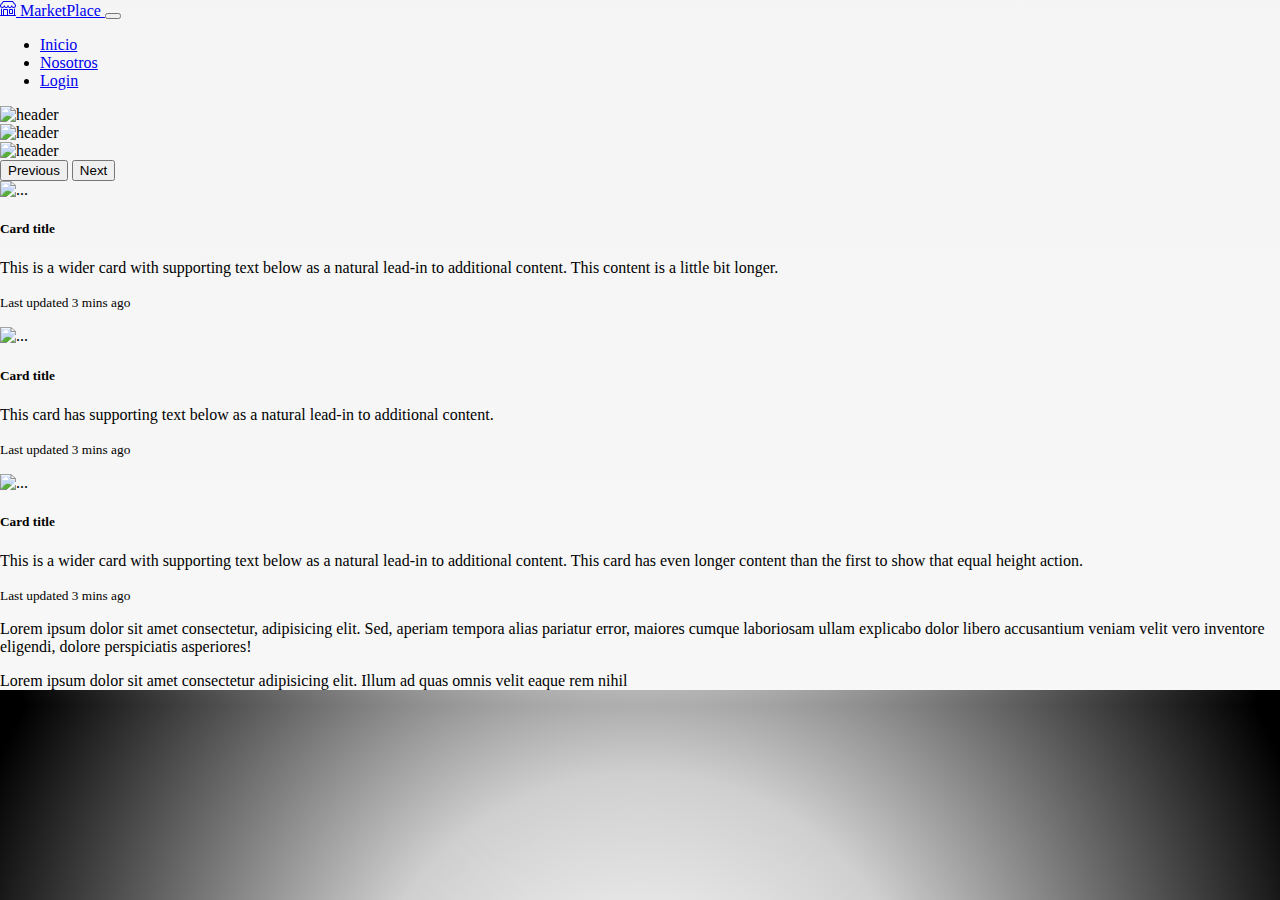
==== index.html @ fd182aef "Se modifica página Nosotros" ====
<!doctype html>
<html lang="en">
  <head>

    <meta charset="utf-8">
    <meta name="viewport" content="width=device-width, initial-scale=1">
    <link href="https://cdn.jsdelivr.net/npm/bootstrap@5.1.3/dist/css/bootstrap.min.css" rel="stylesheet" integrity="sha384-1BmE4kWBq78iYhFldvKuhfTAU6auU8tT94WrHftjDbrCEXSU1oBoqyl2QvZ6jIW3" crossorigin="anonymous">

    <title>MarketPlace</title>
    <link rel="stylesheet" href="css/inicio.css">

  </head>

  <body class="fondo-body p-5">
    <div class="container text-center fondo-container p-5 vm-100 bg-light">
        <div class="row">
            <div class="col-12">
                <nav class="navbar navbar-expand-lg navbar-light bg-translucent mb-5">
                    <div class="container-fluid">
                        <a class="navbar-brand" href="/">
                            <svg xmlns="http://www.w3.org/2000/svg" width="16" height="16" fill="currentColor" class="bi bi-shop" viewBox="0 0 16 16">
                                <path d="M2.97 1.35A1 1 0 0 1 3.73 1h8.54a1 1 0 0 1 .76.35l2.609 3.044A1.5 1.5 0 0 1 16 5.37v.255a2.375 2.375 0 0 1-4.25 1.458A2.371 2.371 0 0 1 9.875 8 2.37 2.37 0 0 1 8 7.083 2.37 2.37 0 0 1 6.125 8a2.37 2.37 0 0 1-1.875-.917A2.375 2.375 0 0 1 0 5.625V5.37a1.5 1.5 0 0 1 .361-.976l2.61-3.045zm1.78 4.275a1.375 1.375 0 0 0 2.75 0 .5.5 0 0 1 1 0 1.375 1.375 0 0 0 2.75 0 .5.5 0 0 1 1 0 1.375 1.375 0 1 0 2.75 0V5.37a.5.5 0 0 0-.12-.325L12.27 2H3.73L1.12 5.045A.5.5 0 0 0 1 5.37v.255a1.375 1.375 0 0 0 2.75 0 .5.5 0 0 1 1 0zM1.5 8.5A.5.5 0 0 1 2 9v6h1v-5a1 1 0 0 1 1-1h3a1 1 0 0 1 1 1v5h6V9a.5.5 0 0 1 1 0v6h.5a.5.5 0 0 1 0 1H.5a.5.5 0 0 1 0-1H1V9a.5.5 0 0 1 .5-.5zM4 15h3v-5H4v5zm5-5a1 1 0 0 1 1-1h2a1 1 0 0 1 1 1v3a1 1 0 0 1-1 1h-2a1 1 0 0 1-1-1v-3zm3 0h-2v3h2v-3z"/>
                            </svg>
                            MarketPlace
                        </a>
                        <button class="navbar-toggler" type="button" data-bs-toggle="collapse" data-bs-target="#navbarTogglerDemo02" aria-controls="navbarTogglerDemo02" aria-expanded="false" aria-label="Toggle navigation">
                            <span class="navbar-toggler-icon"></span>
                        </button>
                        <div class="collapse navbar-collapse" id="navbarTogglerDemo02">
                            <ul class="navbar-nav me-auto mb-2 mb-lg-0">
                                <li class="nav-item">
                                    <a class="nav-link active" aria-current="page" href="/">
                                        Inicio
                                    </a>
                                </li>
                                <li class="nav-item">
                                    <a class="nav-link" href="nosotros.html">
                                        Nosotros
                                    </a>
                                </li>
                                <li class="nav-item">
                                    <a href="login.html" class="nav-link">
                                        Login
                                    </a>
                                </li>
                            </ul>
                        </div>
                    </div>
                  </nav>
            </div>
            <div class="col-12 mb-5">
                <div id="carruselheader" class="carousel slide" data-bs-ride="carousel">
                    <div class="carousel-inner">
                      <div class="carousel-item active">
                        <img src="https://picsum.photos/1000/200" class="d-block w-100" alt="header">
                      </div>
                      <div class="carousel-item">
                        <img src="https://picsum.photos/1000/200" class="d-block w-100" alt="header">
                      </div>
                      <div class="carousel-item">
                        <img src="https://picsum.photos/1000/200" class="d-block w-100" alt="header">
                      </div>
                    </div>
                    <button class="carousel-control-prev" type="button" data-bs-target="#carruselheader" data-bs-slide="prev">
                      <span class="carousel-control-prev-icon" aria-hidden="true"></span>
                      <span class="visually-hidden">Previous</span>
                    </button>
                    <button class="carousel-control-next" type="button" data-bs-target="#carruselheader" data-bs-slide="next">
                      <span class="carousel-control-next-icon" aria-hidden="true"></span>
                      <span class="visually-hidden">Next</span>
                    </button>
                  </div>
            </div>
            <div class="col-12 mb-5">
                <div class="card-group">
                    <div class="card">
                      <img src="https://picsum.photos/100/100" class="card-img-top" alt="...">
                      <div class="card-body">
                        <h5 class="card-title">Card title</h5>
                        <p class="card-text">This is a wider card with supporting text below as a natural lead-in to additional content. This content is a little bit longer.</p>
                        <p class="card-text"><small class="text-muted">Last updated 3 mins ago</small></p>
                      </div>
                    </div>
                    <div class="card">
                      <img src="https://picsum.photos/100/100" class="card-img-top" alt="...">
                      <div class="card-body">
                        <h5 class="card-title">Card title</h5>
                        <p class="card-text">This card has supporting text below as a natural lead-in to additional content.</p>
                        <p class="card-text"><small class="text-muted">Last updated 3 mins ago</small></p>
                      </div>
                    </div>
                    <div class="card">
                      <img src="https://picsum.photos/100/100" class="card-img-top" alt="...">
                      <div class="card-body">
                        <h5 class="card-title">Card title</h5>
                        <p class="card-text">This is a wider card with supporting text below as a natural lead-in to additional content. This card has even longer content than the first to show that equal height action.</p>
                        <p class="card-text"><small class="text-muted">Last updated 3 mins ago</small></p>
                      </div>
                    </div>
                  </div>
            </div>
            <div class="col-12 mb-5">
                <p class="h2 border border-dark">
                    Lorem ipsum dolor sit amet consectetur, adipisicing elit. Sed, aperiam tempora alias pariatur error, maiores cumque 
                    laboriosam ullam explicabo dolor libero accusantium veniam velit vero inventore eligendi, dolore perspiciatis asperiores!
                </p>
            </div>
            <div class="col-12 border border-dark mb-5">
                <p class="h6 ">
                    Lorem ipsum dolor sit amet consectetur adipisicing elit. Illum ad quas omnis velit eaque rem nihil 
                </p>
            </div>
        </div>
    </div>













    <script src="https://cdn.jsdelivr.net/npm/bootstrap@5.1.3/dist/js/bootstrap.bundle.min.js" integrity="sha384-ka7Sk0Gln4gmtz2MlQnikT1wXgYsOg+OMhuP+IlRH9sENBO0LRn5q+8nbTov4+1p" crossorigin="anonymous"></script>
  </body>
</html>
---- css/inicio.css ----
body{
    padding: 0;
    margin: 0;
}
.fondo-body{
    background: hsla(0, 0%, 100%, 1);

    background: radial-gradient(circle, hsla(0, 0%, 100%, 1) 0%, hsla(0, 0%, 53%, 0.4) 39%, hsla(0, 0%, 0%, 1) 97%);

    background: -moz-radial-gradient(circle, hsla(0, 0%, 100%, 1) 0%, hsla(0, 0%, 53%, 0.4) 39%, hsla(0, 0%, 0%, 1) 97%);

    background: -webkit-radial-gradient(circle, hsla(0, 0%, 100%, 1) 0%, hsla(0, 0%, 53%, 0.4) 39%, hsla(0, 0%, 0%, 1) 97%);

    filter: progid: DXImageTransform.Microsoft.gradient( startColorstr="#FFFFFF", endColorstr="#878787", GradientType=1 );
}
.fondo-container{
    background: hsla(0, 0%, 97%, 1);

    background: linear-gradient(90deg, hsla(0, 0%, 97%, 1) 0%, hsla(0, 0%, 96%, 1) 100%);

    background: -moz-linear-gradient(90deg, hsla(0, 0%, 97%, 1) 0%, hsla(0, 0%, 96%, 1) 100%);

    background: -webkit-linear-gradient(90deg, hsla(0, 0%, 97%, 1) 0%, hsla(0, 0%, 96%, 1) 100%);

    filter: progid: DXImageTransform.Microsoft.gradient( startColorstr="#F8F8F8", endColorstr="#F4F4F4", GradientType=1 );
}
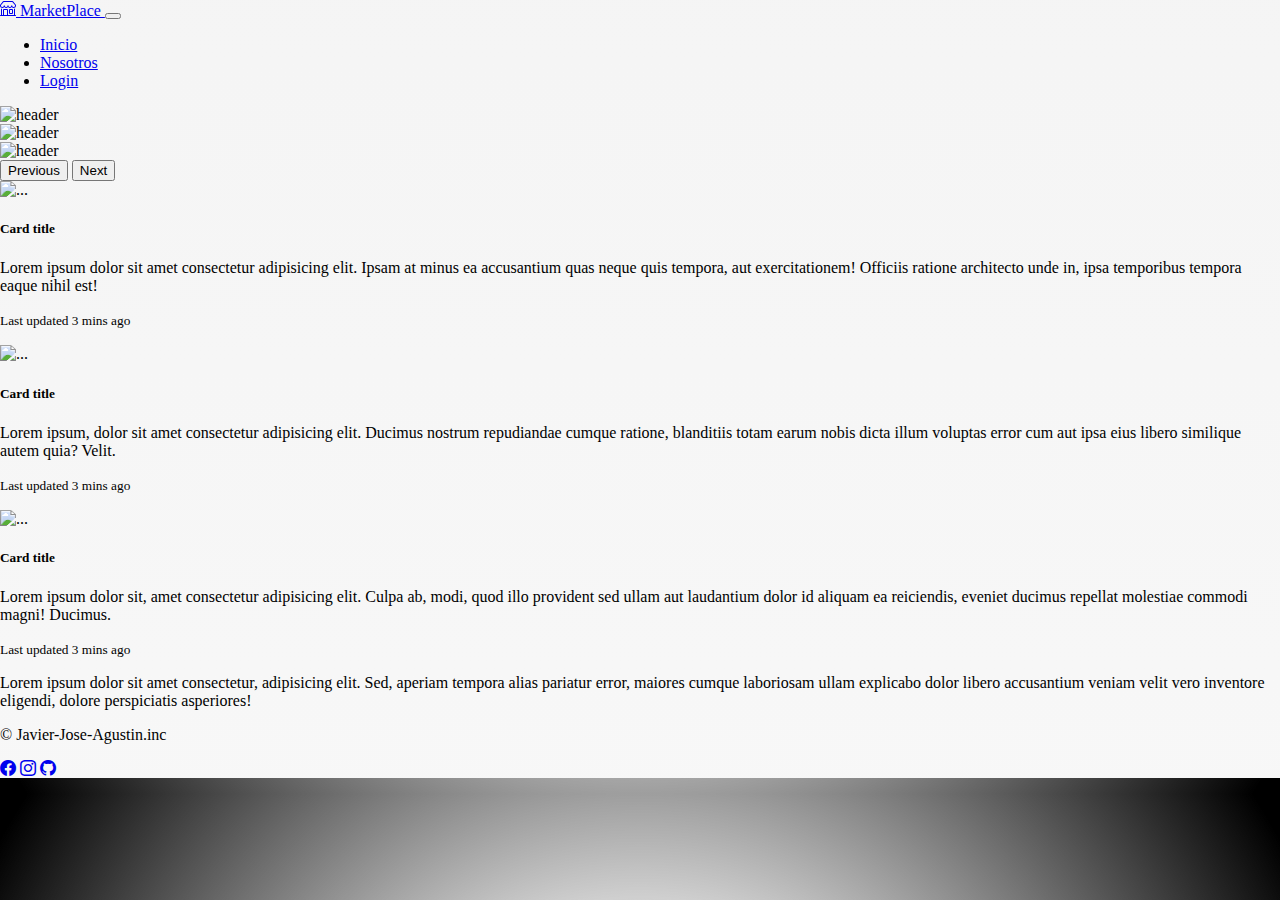
==== commit 09c748c9: "se agrega footer" ====
--- a/index.html
+++ b/index.html
@@ -1,5 +1,5 @@
 <!doctype html>
-<html lang="en">
+<html lang="es">
   <head>
 
     <meta charset="utf-8">
@@ -8,11 +8,10 @@
 
     <title>MarketPlace</title>
     <link rel="stylesheet" href="css/inicio.css">
-
+    <link rel="stylesheet" href="https://cdn.jsdelivr.net/npm/bootstrap-icons@1.7.2/font/bootstrap-icons.css">
   </head>
-
   <body class="fondo-body p-5">
-    <div class="container text-center fondo-container p-5 vm-100 bg-light">
+    <div class="container text-center fondo-container p-5 vm-100 shadow-lg p-3 mb-5 bg-body rounded">
         <div class="row">
             <div class="col-12">
                 <nav class="navbar navbar-expand-lg navbar-light bg-translucent mb-5">
@@ -29,7 +28,7 @@
                         <div class="collapse navbar-collapse" id="navbarTogglerDemo02">
                             <ul class="navbar-nav me-auto mb-2 mb-lg-0">
                                 <li class="nav-item">
-                                    <a class="nav-link active" aria-current="page" href="/">
+                                    <a class="nav-link" aria-current="page" href="/">
                                         Inicio
                                     </a>
                                 </li>
@@ -71,29 +70,33 @@
                     </button>
                   </div>
             </div>
-            <div class="col-12 mb-5">
-                <div class="card-group">
+            <div class="row row-cols-1 row-cols-md-3 g-4 mb-5">
+                  <div class="col">
                     <div class="card">
                       <img src="https://picsum.photos/100/100" class="card-img-top" alt="...">
                       <div class="card-body">
                         <h5 class="card-title">Card title</h5>
-                        <p class="card-text">This is a wider card with supporting text below as a natural lead-in to additional content. This content is a little bit longer.</p>
+                        <p class="card-text">Lorem ipsum dolor sit amet consectetur adipisicing elit. Ipsam at minus ea accusantium quas neque quis tempora, aut exercitationem! Officiis ratione architecto unde in, ipsa temporibus tempora eaque nihil est!</p>
                         <p class="card-text"><small class="text-muted">Last updated 3 mins ago</small></p>
                       </div>
                     </div>
+                  </div>
+                  <div class="col">
                     <div class="card">
                       <img src="https://picsum.photos/100/100" class="card-img-top" alt="...">
                       <div class="card-body">
                         <h5 class="card-title">Card title</h5>
-                        <p class="card-text">This card has supporting text below as a natural lead-in to additional content.</p>
+                        <p class="card-text">Lorem ipsum, dolor sit amet consectetur adipisicing elit. Ducimus nostrum repudiandae cumque ratione, blanditiis totam earum nobis dicta illum voluptas error cum aut ipsa eius libero similique autem quia? Velit.</p>
                         <p class="card-text"><small class="text-muted">Last updated 3 mins ago</small></p>
                       </div>
                     </div>
+                  </div>
+                  <div class="col">
                     <div class="card">
                       <img src="https://picsum.photos/100/100" class="card-img-top" alt="...">
                       <div class="card-body">
                         <h5 class="card-title">Card title</h5>
-                        <p class="card-text">This is a wider card with supporting text below as a natural lead-in to additional content. This card has even longer content than the first to show that equal height action.</p>
+                        <p class="card-text">Lorem ipsum dolor sit, amet consectetur adipisicing elit. Culpa ab, modi, quod illo provident sed ullam aut laudantium dolor id aliquam ea reiciendis, eveniet ducimus repellat molestiae commodi magni! Ducimus.</p>
                         <p class="card-text"><small class="text-muted">Last updated 3 mins ago</small></p>
                       </div>
                     </div>
@@ -105,9 +108,16 @@
                     laboriosam ullam explicabo dolor libero accusantium veniam velit vero inventore eligendi, dolore perspiciatis asperiores!
                 </p>
             </div>
-            <div class="col-12 border border-dark mb-5">
-                <p class="h6 ">
-                    Lorem ipsum dolor sit amet consectetur adipisicing elit. Illum ad quas omnis velit eaque rem nihil 
+            <div class="col-12 border-top border-dark my-5 ">
+              <p class="h6 float-start">
+                © Javier-Jose-Agustin.inc
+              </p> 
+              <p class="h6 float-end">
+                  <a class="btn btn-translucent btn-floating rounded-circle m-1" href="#!" role="button"><i class="bi bi-facebook"></i></a>
+
+                  <a class="btn btn-translucent btn-floating m-1 rounded-circle" href="#!" role="button"><i class="bi bi-instagram"></i></a>
+
+                  <a class="btn btn-translucent btn-floating m-1 rounded-circle" href="https://github.com/Joselo333/proyectoFinal" role="button"><i class="bi bi-github"></i></a>
                 </p>
             </div>
         </div>
--- a/css/inicio.css
+++ b/css/inicio.css
@@ -23,4 +23,15 @@
     background: -webkit-linear-gradient(90deg, hsla(0, 0%, 97%, 1) 0%, hsla(0, 0%, 96%, 1) 100%);
 
     filter: progid: DXImageTransform.Microsoft.gradient( startColorstr="#F8F8F8", endColorstr="#F4F4F4", GradientType=1 );
+}
+.fondo-instagram{
+    background: hsla(333, 100%, 53%, 1);
+
+    background: linear-gradient(225deg, hsla(333, 100%, 53%, 1) 0%, hsla(56, 93%, 57%, 1) 100%);
+
+    background: -moz-linear-gradient(225deg, hsla(333, 100%, 53%, 1) 0%, hsla(56, 93%, 57%, 1) 100%);
+
+    background: -webkit-linear-gradient(225deg, hsla(333, 100%, 53%, 1) 0%, hsla(56, 93%, 57%, 1) 100%);
+
+    filter: progid: DXImageTransform.Microsoft.gradient( startColorstr="#FF0F7B", endColorstr="#F7EA2A", GradientType=1 );
 }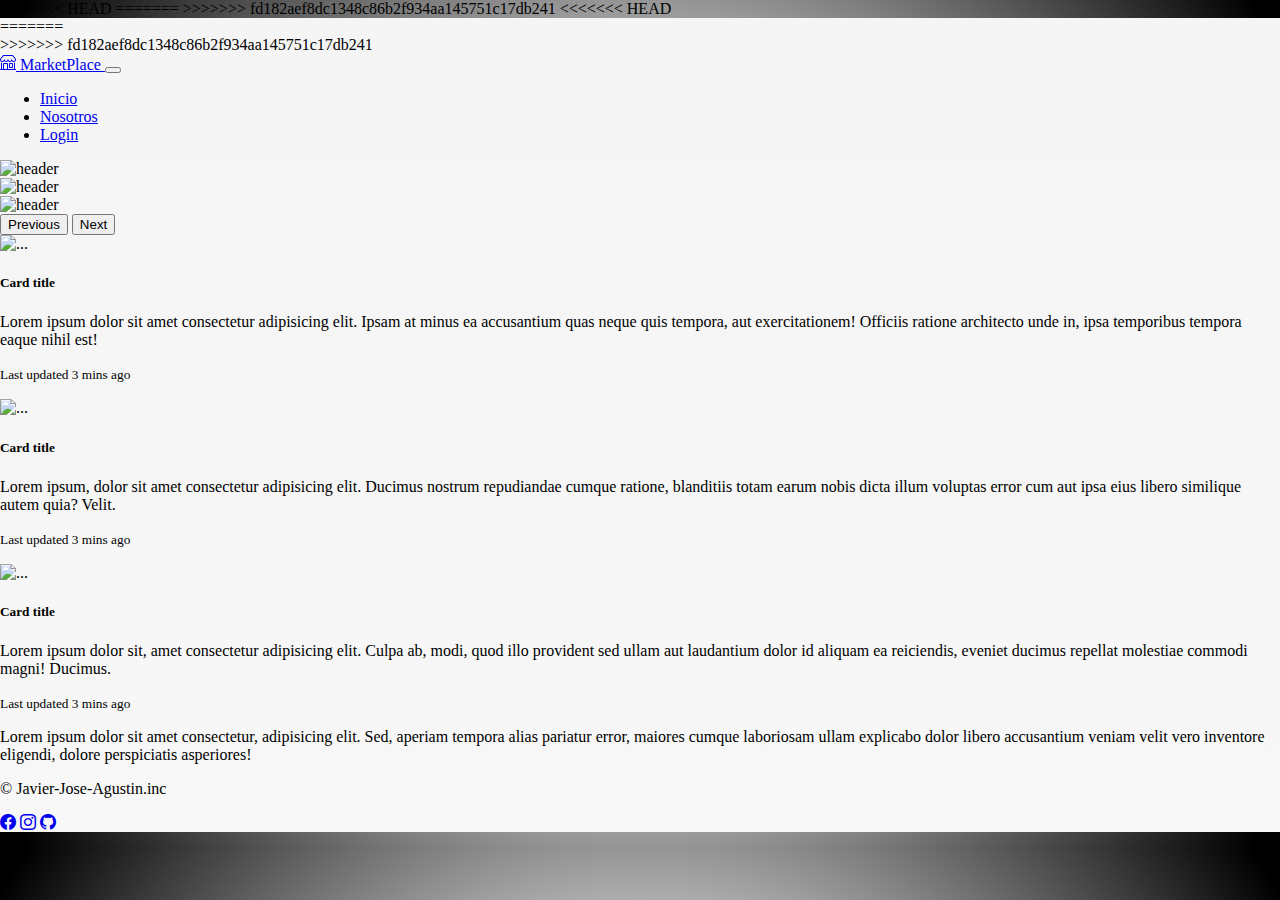
==== commit 708baa1d: "se hace pull a lo nuevo" ====
--- a/index.html
+++ b/index.html
@@ -8,10 +8,19 @@
 
     <title>MarketPlace</title>
     <link rel="stylesheet" href="css/inicio.css">
+<<<<<<< HEAD
     <link rel="stylesheet" href="https://cdn.jsdelivr.net/npm/bootstrap-icons@1.7.2/font/bootstrap-icons.css">
+=======
+
+>>>>>>> fd182aef8dc1348c86b2f934aa145751c17db241
   </head>
+
   <body class="fondo-body p-5">
+<<<<<<< HEAD
     <div class="container text-center fondo-container p-5 vm-100 shadow-lg p-3 mb-5 bg-body rounded">
+=======
+    <div class="container text-center fondo-container p-5 vm-100 bg-light">
+>>>>>>> fd182aef8dc1348c86b2f934aa145751c17db241
         <div class="row">
             <div class="col-12">
                 <nav class="navbar navbar-expand-lg navbar-light bg-translucent mb-5">
@@ -28,7 +37,7 @@
                         <div class="collapse navbar-collapse" id="navbarTogglerDemo02">
                             <ul class="navbar-nav me-auto mb-2 mb-lg-0">
                                 <li class="nav-item">
-                                    <a class="nav-link" aria-current="page" href="/">
+                                    <a class="nav-link active" aria-current="page" href="/">
                                         Inicio
                                     </a>
                                 </li>
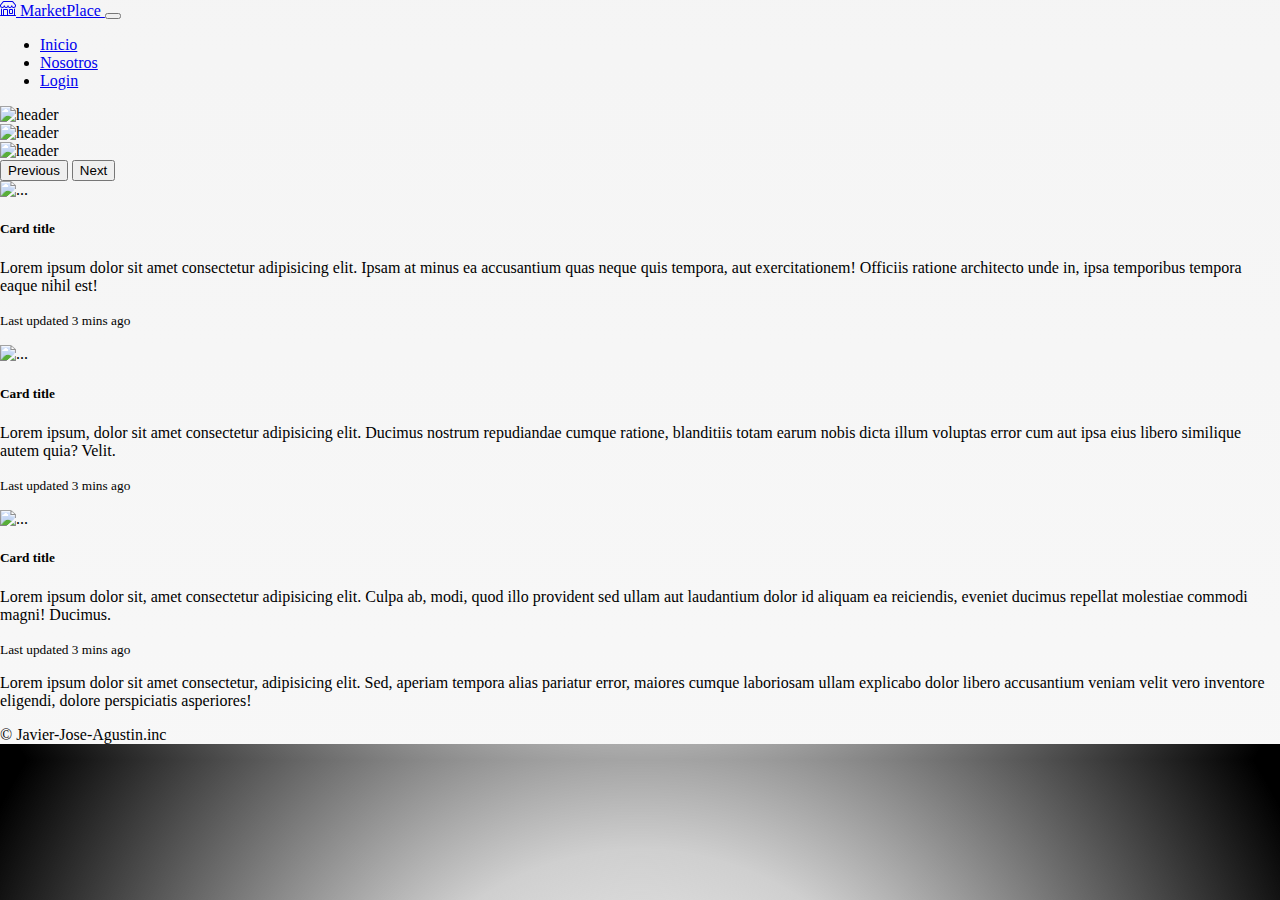
==== commit 9ca12aa1: "Se realiza el registro.php con y se agrega conectar.php e insertar.php, el nombre de la base es mark" ====
--- a/index.html
+++ b/index.html
@@ -8,19 +8,10 @@
 
     <title>MarketPlace</title>
     <link rel="stylesheet" href="css/inicio.css">
-<<<<<<< HEAD
-    <link rel="stylesheet" href="https://cdn.jsdelivr.net/npm/bootstrap-icons@1.7.2/font/bootstrap-icons.css">
-=======
-
->>>>>>> fd182aef8dc1348c86b2f934aa145751c17db241
   </head>
 
   <body class="fondo-body p-5">
-<<<<<<< HEAD
-    <div class="container text-center fondo-container p-5 vm-100 shadow-lg p-3 mb-5 bg-body rounded">
-=======
     <div class="container text-center fondo-container p-5 vm-100 bg-light">
->>>>>>> fd182aef8dc1348c86b2f934aa145751c17db241
         <div class="row">
             <div class="col-12">
                 <nav class="navbar navbar-expand-lg navbar-light bg-translucent mb-5">
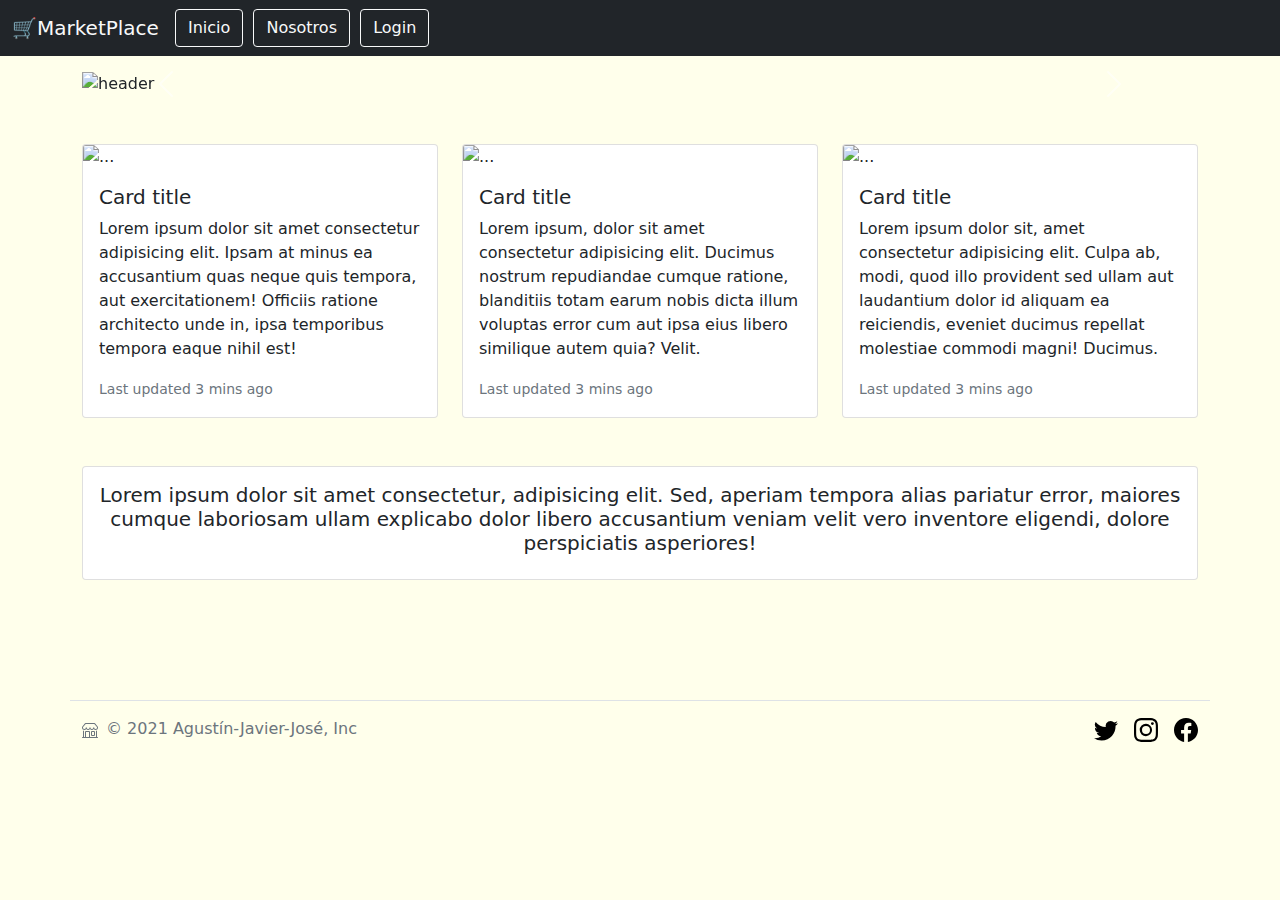
==== commit c32972a0: "Se corrige el diseño y los link" ====
--- a/index.html
+++ b/index.html
@@ -1,127 +1,143 @@
-<!doctype html>
-<html lang="es">
-  <head>
+<!DOCTYPE html>
+<html lang="en">
+<head>
+    <meta charset="UTF-8">
+    <meta http-equiv="X-UA-Compatible" content="IE=edge">
+    <meta name="viewport" content="width=device-width, initial-scale=1.0">
+    <title>Inicio</title>
+    <link href="https://cdn.jsdelivr.net/npm/bootstrap@5.1.3/dist/css/bootstrap.min.css" rel="stylesheet" integrity="sha384-1BmE4kWBq78iYhFldvKuhfTAU6auU8tT94WrHftjDbrCEXSU1oBoqyl2QvZ6jIW3" crossorigin="anonymous">
+    <link rel="canonical" href="https://getbootstrap.com/docs/5.1/examples/footers/">
+    <link href="boot/assets/dist/css/bootstrap.min.css" rel="stylesheet">
+    <link rel="canonical" href="https://getbootstrap.com/docs/5.1/examples/sign-in/">
+    <link rel="stylesheet" href="css/inicio.css">
+</head>
+<body class="body-background">
+    <!--barra navegación-->
+  <div class="fixed-top">
+    <nav class="navbar navbar-expand-lg navbar-light bg-dark" >
+      <div class="container-fluid">
+        <a class="navbar-brand text-light" href="#">🛒MarketPlace</a>
+        <button class="navbar-toggler" type="button" data-bs-toggle="collapse" data-bs-target="#navbarNavAltMarkup" aria-controls="navbarNavAltMarkup" aria-expanded="false" aria-label="Toggle navigation">
+          <span class="navbar-toggler-icon"></span>
+        </button>
+        <div class="collapse navbar-collapse" id="navbarNavAltMarkup">
+          <div class="navbar-nav">
+            <a class="btn btn-outline-light" aria-current="page" href="index.html">Inicio</a>
+            &nbsp&nbsp
+            <a class="btn btn-outline-light" href="nosotros.html">Nosotros</a>
+            &nbsp&nbsp
+            <a class="btn btn-outline-light" href="login.php">Login</a>
+          </div>
+        </div>
+      </div>
+    </nav>
+  </div>
+  <br>
+  <!--Fin barra de navegacion-->
+  <div class="container" >
+    <div class="row">
+      <header class="col-12 my-5">
+          <div id="carruselheader" class="carousel slide" data-bs-ride="carousel">
+              <div class="carousel-inner">
+                <div class="carousel-item active">
+                  <img src="https://picsum.photos/1000/200" class="d-block w-100" alt="header">
+                </div>
+                <div class="carousel-item">
+                  <img src="https://picsum.photos/1000/200" class="d-block w-100" alt="header">
+                </div>
+                <div class="carousel-item">
+                  <img src="https://picsum.photos/1000/200" class="d-block w-100" alt="header">
+                </div>
+              </div>
+              <button class="carousel-control-prev" type="button" data-bs-target="#carruselheader" data-bs-slide="prev">
+                <span class="carousel-control-prev-icon" aria-hidden="true"></span>
+                <span class="visually-hidden">Previous</span>
+              </button>
+              <button class="carousel-control-next" type="button" data-bs-target="#carruselheader" data-bs-slide="next">
+                <span class="carousel-control-next-icon" aria-hidden="true"></span>
+                <span class="visually-hidden">Next</span>
+              </button>
+            </div>
+      </header>
+      <section>
+        <div class="row row-cols-1 row-cols-md-3 g-4 mb-5">
+          <div class="col">
+            <div class="card">
+              <img src="https://picsum.photos/100/100" class="card-img-top" alt="...">
+              <div class="card-body">
+                <h5 class="card-title">Card title</h5>
+                <p class="card-text">Lorem ipsum dolor sit amet consectetur adipisicing elit. Ipsam at minus ea accusantium quas neque quis tempora, aut exercitationem! Officiis ratione architecto unde in, ipsa temporibus tempora eaque nihil est!</p>
+                <p class="card-text"><small class="text-muted">Last updated 3 mins ago</small></p>
+              </div>
+            </div>
+          </div>
+          <div class="col">
+            <div class="card">
+              <img src="https://picsum.photos/100/100" class="card-img-top" alt="...">
+              <div class="card-body">
+                <h5 class="card-title">Card title</h5>
+                <p class="card-text">Lorem ipsum, dolor sit amet consectetur adipisicing elit. Ducimus nostrum repudiandae cumque ratione, blanditiis totam earum nobis dicta illum voluptas error cum aut ipsa eius libero similique autem quia? Velit.</p>
+                <p class="card-text"><small class="text-muted">Last updated 3 mins ago</small></p>
+              </div>
+            </div>
+          </div>
+          <div class="col">
+            <div class="card">
+              <img src="https://picsum.photos/100/100" class="card-img-top" alt="...">
+              <div class="card-body">
+                <h5 class="card-title">Card title</h5>
+                <p class="card-text">Lorem ipsum dolor sit, amet consectetur adipisicing elit. Culpa ab, modi, quod illo provident sed ullam aut laudantium dolor id aliquam ea reiciendis, eveniet ducimus repellat molestiae commodi magni! Ducimus.</p>
+                <p class="card-text"><small class="text-muted">Last updated 3 mins ago</small></p>
+              </div>
+            </div>
+          </div>
+        </div>
+        <div class="row row-cols-1 g-4 mb-5">
+          <div class="col mb-5">
+            <div class="card">
+              <div class="card-body">
+                <p class="h5 text-center">
+                  Lorem ipsum dolor sit amet consectetur, adipisicing elit. Sed, aperiam tempora alias pariatur error, maiores cumque 
+                  laboriosam ullam explicabo dolor libero accusantium veniam velit vero inventore eligendi, dolore perspiciatis asperiores!
+                </p>
+              </div>
+            </div>
+          </div>
+        </div>
+      </section>
 
-    <meta charset="utf-8">
-    <meta name="viewport" content="width=device-width, initial-scale=1">
-    <link href="https://cdn.jsdelivr.net/npm/bootstrap@5.1.3/dist/css/bootstrap.min.css" rel="stylesheet" integrity="sha384-1BmE4kWBq78iYhFldvKuhfTAU6auU8tT94WrHftjDbrCEXSU1oBoqyl2QvZ6jIW3" crossorigin="anonymous">
+      <footer class="d-flex flex-wrap justify-content-between align-items-center py-3 my-4 border-top">
+        <div class="col-md-4 d-flex align-items-center">
+          <a href="/" class="mb-3 me-2 mb-md-0 text-muted text-decoration-none lh-1">
+            <svg xmlns="http://www.w3.org/2000/svg" width="16" height="16" fill="currentColor" class="bi bi-shop" viewBox="0 0 16 16">
+              <path d="M2.97 1.35A1 1 0 0 1 3.73 1h8.54a1 1 0 0 1 .76.35l2.609 3.044A1.5 1.5 0 0 1 16 5.37v.255a2.375 2.375 0 0 1-4.25 1.458A2.371 2.371 0 0 1 9.875 8 2.37 2.37 0 0 1 8 7.083 2.37 2.37 0 0 1 6.125 8a2.37 2.37 0 0 1-1.875-.917A2.375 2.375 0 0 1 0 5.625V5.37a1.5 1.5 0 0 1 .361-.976l2.61-3.045zm1.78 4.275a1.375 1.375 0 0 0 2.75 0 .5.5 0 0 1 1 0 1.375 1.375 0 0 0 2.75 0 .5.5 0 0 1 1 0 1.375 1.375 0 1 0 2.75 0V5.37a.5.5 0 0 0-.12-.325L12.27 2H3.73L1.12 5.045A.5.5 0 0 0 1 5.37v.255a1.375 1.375 0 0 0 2.75 0 .5.5 0 0 1 1 0zM1.5 8.5A.5.5 0 0 1 2 9v6h1v-5a1 1 0 0 1 1-1h3a1 1 0 0 1 1 1v5h6V9a.5.5 0 0 1 1 0v6h.5a.5.5 0 0 1 0 1H.5a.5.5 0 0 1 0-1H1V9a.5.5 0 0 1 .5-.5zM4 15h3v-5H4v5zm5-5a1 1 0 0 1 1-1h2a1 1 0 0 1 1 1v3a1 1 0 0 1-1 1h-2a1 1 0 0 1-1-1v-3zm3 0h-2v3h2v-3z"/>
+          </svg>
+          </a>
+          <span class="text-muted">&copy; 2021 Agustín-Javier-José, Inc</span>
+        </div>
+    
+        <ul class="nav col-md-4 justify-content-end list-unstyled d-flex">
+          <li class="ms-3"><a class="text-muted" href="#"><svg class="bi" width="24" height="24"><use xlink:href="#twitter"/></svg></a></li>
+          <li class="ms-3"><a class="text-muted" href="#"><svg class="bi" width="24" height="24"><use xlink:href="#instagram"/></svg></a></li>
+          <li class="ms-3"><a class="text-muted" href="#"><svg class="bi" width="24" height="24"><use xlink:href="#facebook"/></svg></a></li>
+        </ul>
+      </footer>
 
-    <title>MarketPlace</title>
-    <link rel="stylesheet" href="css/inicio.css">
-  </head>
 
-  <body class="fondo-body p-5">
-    <div class="container text-center fondo-container p-5 vm-100 bg-light">
-        <div class="row">
-            <div class="col-12">
-                <nav class="navbar navbar-expand-lg navbar-light bg-translucent mb-5">
-                    <div class="container-fluid">
-                        <a class="navbar-brand" href="/">
-                            <svg xmlns="http://www.w3.org/2000/svg" width="16" height="16" fill="currentColor" class="bi bi-shop" viewBox="0 0 16 16">
-                                <path d="M2.97 1.35A1 1 0 0 1 3.73 1h8.54a1 1 0 0 1 .76.35l2.609 3.044A1.5 1.5 0 0 1 16 5.37v.255a2.375 2.375 0 0 1-4.25 1.458A2.371 2.371 0 0 1 9.875 8 2.37 2.37 0 0 1 8 7.083 2.37 2.37 0 0 1 6.125 8a2.37 2.37 0 0 1-1.875-.917A2.375 2.375 0 0 1 0 5.625V5.37a1.5 1.5 0 0 1 .361-.976l2.61-3.045zm1.78 4.275a1.375 1.375 0 0 0 2.75 0 .5.5 0 0 1 1 0 1.375 1.375 0 0 0 2.75 0 .5.5 0 0 1 1 0 1.375 1.375 0 1 0 2.75 0V5.37a.5.5 0 0 0-.12-.325L12.27 2H3.73L1.12 5.045A.5.5 0 0 0 1 5.37v.255a1.375 1.375 0 0 0 2.75 0 .5.5 0 0 1 1 0zM1.5 8.5A.5.5 0 0 1 2 9v6h1v-5a1 1 0 0 1 1-1h3a1 1 0 0 1 1 1v5h6V9a.5.5 0 0 1 1 0v6h.5a.5.5 0 0 1 0 1H.5a.5.5 0 0 1 0-1H1V9a.5.5 0 0 1 .5-.5zM4 15h3v-5H4v5zm5-5a1 1 0 0 1 1-1h2a1 1 0 0 1 1 1v3a1 1 0 0 1-1 1h-2a1 1 0 0 1-1-1v-3zm3 0h-2v3h2v-3z"/>
-                            </svg>
-                            MarketPlace
-                        </a>
-                        <button class="navbar-toggler" type="button" data-bs-toggle="collapse" data-bs-target="#navbarTogglerDemo02" aria-controls="navbarTogglerDemo02" aria-expanded="false" aria-label="Toggle navigation">
-                            <span class="navbar-toggler-icon"></span>
-                        </button>
-                        <div class="collapse navbar-collapse" id="navbarTogglerDemo02">
-                            <ul class="navbar-nav me-auto mb-2 mb-lg-0">
-                                <li class="nav-item">
-                                    <a class="nav-link active" aria-current="page" href="/">
-                                        Inicio
-                                    </a>
-                                </li>
-                                <li class="nav-item">
-                                    <a class="nav-link" href="nosotros.html">
-                                        Nosotros
-                                    </a>
-                                </li>
-                                <li class="nav-item">
-                                    <a href="login.html" class="nav-link">
-                                        Login
-                                    </a>
-                                </li>
-                            </ul>
-                        </div>
-                    </div>
-                  </nav>
-            </div>
-            <div class="col-12 mb-5">
-                <div id="carruselheader" class="carousel slide" data-bs-ride="carousel">
-                    <div class="carousel-inner">
-                      <div class="carousel-item active">
-                        <img src="https://picsum.photos/1000/200" class="d-block w-100" alt="header">
-                      </div>
-                      <div class="carousel-item">
-                        <img src="https://picsum.photos/1000/200" class="d-block w-100" alt="header">
-                      </div>
-                      <div class="carousel-item">
-                        <img src="https://picsum.photos/1000/200" class="d-block w-100" alt="header">
-                      </div>
-                    </div>
-                    <button class="carousel-control-prev" type="button" data-bs-target="#carruselheader" data-bs-slide="prev">
-                      <span class="carousel-control-prev-icon" aria-hidden="true"></span>
-                      <span class="visually-hidden">Previous</span>
-                    </button>
-                    <button class="carousel-control-next" type="button" data-bs-target="#carruselheader" data-bs-slide="next">
-                      <span class="carousel-control-next-icon" aria-hidden="true"></span>
-                      <span class="visually-hidden">Next</span>
-                    </button>
-                  </div>
-            </div>
-            <div class="row row-cols-1 row-cols-md-3 g-4 mb-5">
-                  <div class="col">
-                    <div class="card">
-                      <img src="https://picsum.photos/100/100" class="card-img-top" alt="...">
-                      <div class="card-body">
-                        <h5 class="card-title">Card title</h5>
-                        <p class="card-text">Lorem ipsum dolor sit amet consectetur adipisicing elit. Ipsam at minus ea accusantium quas neque quis tempora, aut exercitationem! Officiis ratione architecto unde in, ipsa temporibus tempora eaque nihil est!</p>
-                        <p class="card-text"><small class="text-muted">Last updated 3 mins ago</small></p>
-                      </div>
-                    </div>
-                  </div>
-                  <div class="col">
-                    <div class="card">
-                      <img src="https://picsum.photos/100/100" class="card-img-top" alt="...">
-                      <div class="card-body">
-                        <h5 class="card-title">Card title</h5>
-                        <p class="card-text">Lorem ipsum, dolor sit amet consectetur adipisicing elit. Ducimus nostrum repudiandae cumque ratione, blanditiis totam earum nobis dicta illum voluptas error cum aut ipsa eius libero similique autem quia? Velit.</p>
-                        <p class="card-text"><small class="text-muted">Last updated 3 mins ago</small></p>
-                      </div>
-                    </div>
-                  </div>
-                  <div class="col">
-                    <div class="card">
-                      <img src="https://picsum.photos/100/100" class="card-img-top" alt="...">
-                      <div class="card-body">
-                        <h5 class="card-title">Card title</h5>
-                        <p class="card-text">Lorem ipsum dolor sit, amet consectetur adipisicing elit. Culpa ab, modi, quod illo provident sed ullam aut laudantium dolor id aliquam ea reiciendis, eveniet ducimus repellat molestiae commodi magni! Ducimus.</p>
-                        <p class="card-text"><small class="text-muted">Last updated 3 mins ago</small></p>
-                      </div>
-                    </div>
-                  </div>
-            </div>
-            <div class="col-12 mb-5">
-                <p class="h2 border border-dark">
-                    Lorem ipsum dolor sit amet consectetur, adipisicing elit. Sed, aperiam tempora alias pariatur error, maiores cumque 
-                    laboriosam ullam explicabo dolor libero accusantium veniam velit vero inventore eligendi, dolore perspiciatis asperiores!
-                </p>
-            </div>
-            <div class="col-12 border-top border-dark my-5 ">
-              <p class="h6 float-start">
-                © Javier-Jose-Agustin.inc
-              </p> 
-              <p class="h6 float-end">
-                  <a class="btn btn-translucent btn-floating rounded-circle m-1" href="#!" role="button"><i class="bi bi-facebook"></i></a>
 
-                  <a class="btn btn-translucent btn-floating m-1 rounded-circle" href="#!" role="button"><i class="bi bi-instagram"></i></a>
 
-                  <a class="btn btn-translucent btn-floating m-1 rounded-circle" href="https://github.com/Joselo333/proyectoFinal" role="button"><i class="bi bi-github"></i></a>
-                </p>
-            </div>
-        </div>
-    </div>
+      <svg xmlns="http://www.w3.org/2000/svg" style="display: none;">
+        <symbol id="facebook" viewBox="0 0 16 16">
+          <path d="M16 8.049c0-4.446-3.582-8.05-8-8.05C3.58 0-.002 3.603-.002 8.05c0 4.017 2.926 7.347 6.75 7.951v-5.625h-2.03V8.05H6.75V6.275c0-2.017 1.195-3.131 3.022-3.131.876 0 1.791.157 1.791.157v1.98h-1.009c-.993 0-1.303.621-1.303 1.258v1.51h2.218l-.354 2.326H9.25V16c3.824-.604 6.75-3.934 6.75-7.951z"/>
+        </symbol>
+        <symbol id="instagram" viewBox="0 0 16 16">
+            <path d="M8 0C5.829 0 5.556.01 4.703.048 3.85.088 3.269.222 2.76.42a3.917 3.917 0 0 0-1.417.923A3.927 3.927 0 0 0 .42 2.76C.222 3.268.087 3.85.048 4.7.01 5.555 0 5.827 0 8.001c0 2.172.01 2.444.048 3.297.04.852.174 1.433.372 1.942.205.526.478.972.923 1.417.444.445.89.719 1.416.923.51.198 1.09.333 1.942.372C5.555 15.99 5.827 16 8 16s2.444-.01 3.298-.048c.851-.04 1.434-.174 1.943-.372a3.916 3.916 0 0 0 1.416-.923c.445-.445.718-.891.923-1.417.197-.509.332-1.09.372-1.942C15.99 10.445 16 10.173 16 8s-.01-2.445-.048-3.299c-.04-.851-.175-1.433-.372-1.941a3.926 3.926 0 0 0-.923-1.417A3.911 3.911 0 0 0 13.24.42c-.51-.198-1.092-.333-1.943-.372C10.443.01 10.172 0 7.998 0h.003zm-.717 1.442h.718c2.136 0 2.389.007 3.232.046.78.035 1.204.166 1.486.275.373.145.64.319.92.599.28.28.453.546.598.92.11.281.24.705.275 1.485.039.843.047 1.096.047 3.231s-.008 2.389-.047 3.232c-.035.78-.166 1.203-.275 1.485a2.47 2.47 0 0 1-.599.919c-.28.28-.546.453-.92.598-.28.11-.704.24-1.485.276-.843.038-1.096.047-3.232.047s-2.39-.009-3.233-.047c-.78-.036-1.203-.166-1.485-.276a2.478 2.478 0 0 1-.92-.598 2.48 2.48 0 0 1-.6-.92c-.109-.281-.24-.705-.275-1.485-.038-.843-.046-1.096-.046-3.233 0-2.136.008-2.388.046-3.231.036-.78.166-1.204.276-1.486.145-.373.319-.64.599-.92.28-.28.546-.453.92-.598.282-.11.705-.24 1.485-.276.738-.034 1.024-.044 2.515-.045v.002zm4.988 1.328a.96.96 0 1 0 0 1.92.96.96 0 0 0 0-1.92zm-4.27 1.122a4.109 4.109 0 1 0 0 8.217 4.109 4.109 0 0 0 0-8.217zm0 1.441a2.667 2.667 0 1 1 0 5.334 2.667 2.667 0 0 1 0-5.334z"/>
+        </symbol>
+        <symbol id="twitter" viewBox="0 0 16 16">
+          <path d="M5.026 15c6.038 0 9.341-5.003 9.341-9.334 0-.14 0-.282-.006-.422A6.685 6.685 0 0 0 16 3.542a6.658 6.658 0 0 1-1.889.518 3.301 3.301 0 0 0 1.447-1.817 6.533 6.533 0 0 1-2.087.793A3.286 3.286 0 0 0 7.875 6.03a9.325 9.325 0 0 1-6.767-3.429 3.289 3.289 0 0 0 1.018 4.382A3.323 3.323 0 0 1 .64 6.575v.045a3.288 3.288 0 0 0 2.632 3.218 3.203 3.203 0 0 1-.865.115 3.23 3.23 0 0 1-.614-.057 3.283 3.283 0 0 0 3.067 2.277A6.588 6.588 0 0 1 .78 13.58a6.32 6.32 0 0 1-.78-.045A9.344 9.344 0 0 0 5.026 15z"/>
+        </symbol>
+      </svg>
+  </div>
 
 
 
@@ -130,11 +146,8 @@
 
 
 
+  <script src="https://cdn.jsdelivr.net/npm/bootstrap@5.1.3/dist/js/bootstrap.bundle.min.js" integrity="sha384-ka7Sk0Gln4gmtz2MlQnikT1wXgYsOg+OMhuP+IlRH9sENBO0LRn5q+8nbTov4+1p" crossorigin="anonymous"></script>
 
-
-
-
-
-    <script src="https://cdn.jsdelivr.net/npm/bootstrap@5.1.3/dist/js/bootstrap.bundle.min.js" integrity="sha384-ka7Sk0Gln4gmtz2MlQnikT1wXgYsOg+OMhuP+IlRH9sENBO0LRn5q+8nbTov4+1p" crossorigin="anonymous"></script>
-  </body>
+    
+</body>
 </html>--- a/css/inicio.css
+++ b/css/inicio.css
@@ -2,36 +2,6 @@
     padding: 0;
     margin: 0;
 }
-.fondo-body{
-    background: hsla(0, 0%, 100%, 1);
-
-    background: radial-gradient(circle, hsla(0, 0%, 100%, 1) 0%, hsla(0, 0%, 53%, 0.4) 39%, hsla(0, 0%, 0%, 1) 97%);
-
-    background: -moz-radial-gradient(circle, hsla(0, 0%, 100%, 1) 0%, hsla(0, 0%, 53%, 0.4) 39%, hsla(0, 0%, 0%, 1) 97%);
-
-    background: -webkit-radial-gradient(circle, hsla(0, 0%, 100%, 1) 0%, hsla(0, 0%, 53%, 0.4) 39%, hsla(0, 0%, 0%, 1) 97%);
-
-    filter: progid: DXImageTransform.Microsoft.gradient( startColorstr="#FFFFFF", endColorstr="#878787", GradientType=1 );
-}
-.fondo-container{
-    background: hsla(0, 0%, 97%, 1);
-
-    background: linear-gradient(90deg, hsla(0, 0%, 97%, 1) 0%, hsla(0, 0%, 96%, 1) 100%);
-
-    background: -moz-linear-gradient(90deg, hsla(0, 0%, 97%, 1) 0%, hsla(0, 0%, 96%, 1) 100%);
-
-    background: -webkit-linear-gradient(90deg, hsla(0, 0%, 97%, 1) 0%, hsla(0, 0%, 96%, 1) 100%);
-
-    filter: progid: DXImageTransform.Microsoft.gradient( startColorstr="#F8F8F8", endColorstr="#F4F4F4", GradientType=1 );
-}
-.fondo-instagram{
-    background: hsla(333, 100%, 53%, 1);
-
-    background: linear-gradient(225deg, hsla(333, 100%, 53%, 1) 0%, hsla(56, 93%, 57%, 1) 100%);
-
-    background: -moz-linear-gradient(225deg, hsla(333, 100%, 53%, 1) 0%, hsla(56, 93%, 57%, 1) 100%);
-
-    background: -webkit-linear-gradient(225deg, hsla(333, 100%, 53%, 1) 0%, hsla(56, 93%, 57%, 1) 100%);
-
-    filter: progid: DXImageTransform.Microsoft.gradient( startColorstr="#FF0F7B", endColorstr="#F7EA2A", GradientType=1 );
+.body-background{
+    background-color: #ffffeb;
 }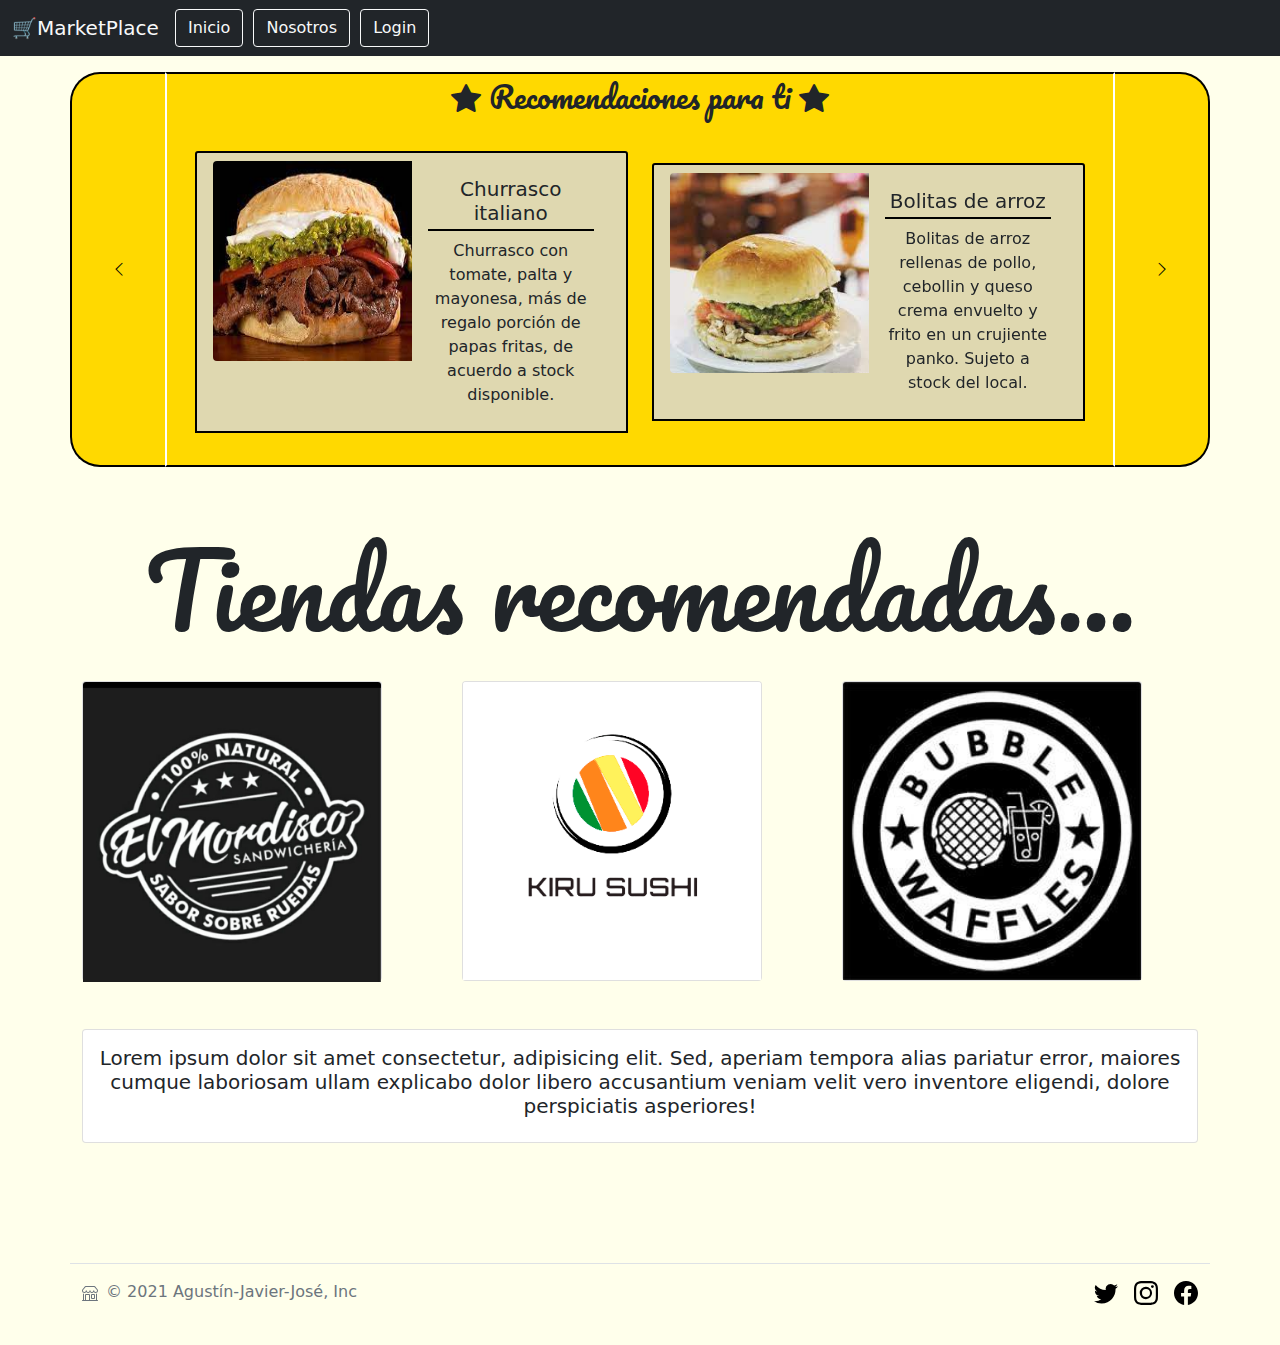
==== commit 8a19fda7: "Se actualiza el inicio y el mensaje de error al loguearse mal" ====
--- a/index.html
+++ b/index.html
@@ -10,11 +10,15 @@
     <link href="boot/assets/dist/css/bootstrap.min.css" rel="stylesheet">
     <link rel="canonical" href="https://getbootstrap.com/docs/5.1/examples/sign-in/">
     <link rel="stylesheet" href="css/inicio.css">
+    <link rel="stylesheet" href="https://cdn.jsdelivr.net/npm/bootstrap-icons@1.7.2/font/bootstrap-icons.css">
+    <link rel="preconnect" href="https://fonts.googleapis.com">
+    <link rel="preconnect" href="https://fonts.gstatic.com" crossorigin>
+    <link href="https://fonts.googleapis.com/css2?family=Pacifico&display=swap" rel="stylesheet">
 </head>
 <body class="body-background">
     <!--barra navegación-->
-  <div class="fixed-top">
-    <nav class="navbar navbar-expand-lg navbar-light bg-dark" >
+  <div class="fixed-top bg-dark">
+    <nav class="navbar navbar-expand-lg navbar-light " >
       <div class="container-fluid">
         <a class="navbar-brand text-light" href="#">🛒MarketPlace</a>
         <button class="navbar-toggler" type="button" data-bs-toggle="collapse" data-bs-target="#navbarNavAltMarkup" aria-controls="navbarNavAltMarkup" aria-expanded="false" aria-label="Toggle navigation">
@@ -36,59 +40,137 @@
   <!--Fin barra de navegacion-->
   <div class="container" >
     <div class="row">
-      <header class="col-12 my-5">
-          <div id="carruselheader" class="carousel slide" data-bs-ride="carousel">
-              <div class="carousel-inner">
-                <div class="carousel-item active">
-                  <img src="https://picsum.photos/1000/200" class="d-block w-100" alt="header">
+      <div class="col-1 my-5 d-flex align-items-center justify-content-center previo" data-bs-target="#carruselheader" data-bs-slide="prev" type="button">
+        <i class="bi bi-chevron-left"></i>
+      </div>
+      <header class="col-10 my-5 carrusel">
+        <p class="text-center p-titulo-small"><i class="bi bi-star-fill"></i> Recomendaciones para ti <i class="bi bi-star-fill"></i></p>        
+          <div id="carruselheader" class="carousel slide" data-bs-interval="false">
+              <div class="carousel-inner ">
+                <div class="carousel-item active p-3">
+                  <div class="row row-cols-2 g-4 d-flex align-items-center">
+                    <div class="col">
+                      <div class="card card-header mb-3" style="max-width: 540px;">
+                        <div class="row g-0">
+                          <div class="col-md-6">
+                            <img src="img/1_local1.png" class="img-fluid rounded-start img-carrusel" alt="...">
+                          </div>
+                          <div class="col-md-6">
+                            <div class="card-body text-center">
+                              <h5 class="card-title-carrusel">Churrasco italiano</h5>
+                              <p class="card-text ">Churrasco con tomate, palta y mayonesa, más de regalo porción de papas fritas, de acuerdo a stock disponible.</p>
+                            </div>
+                          </div>
+                        </div>
+                      </div>
+                    </div>
+                    <div class="col">
+                      <div class="card card-header mb-3" style="max-width: 540px;">
+                        <div class="row g-0">
+                          <div class="col-md-6">
+                            <img src="img/1_local2.png" class="img-fluid rounded-start img-carrusel" alt="...">
+                          </div>
+                          <div class="col-md-6">
+                            <div class="card-body text-center">
+                              <h5 class="card-title-carrusel">Bolitas de arroz</h5>
+                              <p class="card-text">Bolitas de arroz rellenas de pollo, cebollin y queso crema envuelto y frito en un crujiente panko. Sujeto a stock del local.</p>
+                            </div>
+                          </div>
+                        </div>
+                      </div>
+                    </div>
+                  </div>
                 </div>
-                <div class="carousel-item">
-                  <img src="https://picsum.photos/1000/200" class="d-block w-100" alt="header">
+                <div class="carousel-item p-3">
+                  <div class="row row-cols-2 g-4 d-flex align-items-center">
+                    <div class="col">
+                      <div class="card card-header mb-3" style="max-width: 540px;">
+                        <div class="row g-0">
+                          <div class="col-md-6">
+                            <img src="img/1_local3.png" class="img-fluid rounded-start img-carrusel" alt="...">
+                          </div>
+                          <div class="col-md-6">
+                            <div class="card-body text-center">
+                              <h5 class="card-title-carrusel">Waffle frutioreo</h5>
+                              <p class="card-text ">Nutella, salsa ácida, galletas Oreo y crema chantilly.</p>
+                            </div>
+                          </div>
+                        </div>
+                      </div>
+                    </div>
+                    <div class="col">
+                      <div class="card card-header mb-3" style="max-width: 540px;">
+                        <div class="row g-0">
+                          <div class="col-md-6">
+                            <img src="img/2_local2.png" class="img-fluid rounded-start img-carrusel" alt="...">
+                          </div>
+                          <div class="col-md-6">
+                            <div class="card-body text-center">
+                              <h5 class="card-title-carrusel">Avocado Tori</h5>
+                              <p class="card-text">Rolls envuelto en Palta de relleno pollo teriyaki ,queso crema ,cebollin un rolls clasico del sushi.</p>
+                            </div>
+                          </div>
+                        </div>
+                      </div>
+                    </div>
+                  </div>
                 </div>
-                <div class="carousel-item">
-                  <img src="https://picsum.photos/1000/200" class="d-block w-100" alt="header">
+                <div class="carousel-item p-3">
+                  <div class="row row-cols-2 g-4 d-flex align-items-center">
+                    <div class="col">
+                      <div class="card card-header mb-3" style="max-width: 540px;">
+                        <div class="row g-0">
+                          <div class="col-md-6">
+                            <img src="img/2_local1.png" class="img-fluid rounded-start img-carrusel" alt="...">
+                          </div>
+                          <div class="col-md-6">
+                            <div class="card-body text-center">
+                              <h5 class="card-title-carrusel">Ave italiano</h5>
+                              <p class="card-text ">Pasta de ave, tomate, palta, y mayonesa.</p>
+                            </div>
+                          </div>
+                        </div>
+                      </div>
+                    </div>
+                    <div class="col">
+                      <div class="card card-header mb-3" style="max-width: 540px;">
+                        <div class="row g-0">
+                          <div class="col-md-6">
+                            <img src="img/2_local3.png" class="img-fluid rounded-start img-carrusel" alt="...">
+                          </div>
+                          <div class="col-md-6">
+                            <div class="card-body text-center">
+                              <h5 class="card-title-carrusel">Waffle strawberry</h5>
+                              <p class="card-text">Nutella, manjar, frutilla, plátano y crema chantilly.</p>
+                            </div>
+                          </div>
+                        </div>
+                      </div>
+                    </div>
+                  </div>
                 </div>
               </div>
-              <button class="carousel-control-prev" type="button" data-bs-target="#carruselheader" data-bs-slide="prev">
-                <span class="carousel-control-prev-icon" aria-hidden="true"></span>
-                <span class="visually-hidden">Previous</span>
-              </button>
-              <button class="carousel-control-next" type="button" data-bs-target="#carruselheader" data-bs-slide="next">
-                <span class="carousel-control-next-icon" aria-hidden="true"></span>
-                <span class="visually-hidden">Next</span>
-              </button>
             </div>
       </header>
-      <section>
+      <div class="col-1 my-5 d-flex align-items-center justify-content-center siguiente" type="button" data-bs-target="#carruselheader" data-bs-slide="next">
+        <i class="bi bi-chevron-right"></i>
+      </div>
+      <section class="text-center">
+        <p class="p-titulo-big">Tiendas recomendadas...</p>
         <div class="row row-cols-1 row-cols-md-3 g-4 mb-5">
           <div class="col">
-            <div class="card">
-              <img src="https://picsum.photos/100/100" class="card-img-top" alt="...">
-              <div class="card-body">
-                <h5 class="card-title">Card title</h5>
-                <p class="card-text">Lorem ipsum dolor sit amet consectetur adipisicing elit. Ipsam at minus ea accusantium quas neque quis tempora, aut exercitationem! Officiis ratione architecto unde in, ipsa temporibus tempora eaque nihil est!</p>
-                <p class="card-text"><small class="text-muted">Last updated 3 mins ago</small></p>
-              </div>
+            <div class="card card-tienda">
+              <img src="img/icon_local1.png" class="card-img-top img-card-tienda" alt="...">
             </div>
           </div>
           <div class="col">
-            <div class="card">
-              <img src="https://picsum.photos/100/100" class="card-img-top" alt="...">
-              <div class="card-body">
-                <h5 class="card-title">Card title</h5>
-                <p class="card-text">Lorem ipsum, dolor sit amet consectetur adipisicing elit. Ducimus nostrum repudiandae cumque ratione, blanditiis totam earum nobis dicta illum voluptas error cum aut ipsa eius libero similique autem quia? Velit.</p>
-                <p class="card-text"><small class="text-muted">Last updated 3 mins ago</small></p>
-              </div>
+            <div class="card card-tienda">
+              <img src="img/icon_local2.png" class="card-img-top img-card-tienda" alt="...">
             </div>
           </div>
           <div class="col">
-            <div class="card">
-              <img src="https://picsum.photos/100/100" class="card-img-top" alt="...">
-              <div class="card-body">
-                <h5 class="card-title">Card title</h5>
-                <p class="card-text">Lorem ipsum dolor sit, amet consectetur adipisicing elit. Culpa ab, modi, quod illo provident sed ullam aut laudantium dolor id aliquam ea reiciendis, eveniet ducimus repellat molestiae commodi magni! Ducimus.</p>
-                <p class="card-text"><small class="text-muted">Last updated 3 mins ago</small></p>
-              </div>
+            <div class="card card-tienda">
+              <img src="img/icon_local3.png" class="card-img-top img-card-tienda" alt="...">
             </div>
           </div>
         </div>
--- a/css/inicio.css
+++ b/css/inicio.css
@@ -4,4 +4,61 @@
 }
 .body-background{
     background-color: #ffffeb;
+}
+.previo{
+    color: #000000;
+    font-weight: bold;
+    border-radius: 30px 0px 0px 30px;
+    background-color: #ffd900;
+    border-left: solid #000000 2px;
+    border-top: solid #000000 2px;
+    border-bottom: solid #000000 2px;
+}
+.carrusel{
+    border-left: solid #ffffff 2px;
+    border-right: solid #ffffff 2px;
+    border-top: solid #000000 2px;
+    border-bottom: solid #000000 2px;
+    background-color: #ffd900;
+}
+.siguiente{
+    color: #000000;
+    font-weight: bold;
+    border-radius: 0px 30px 30px 0px;
+    background-color: #ffd900;
+    border-right: solid #000000 2px;
+    border-top: solid #000000 2px;
+    border-bottom: solid #000000 2px;
+}
+.card-header{
+    border: solid #000000 2px;
+    background-color: #dfd8b0;
+    border-radius: 10px 10px 10px 10px ;
+    min-height: 250px;
+    overflow: hidden;
+}
+.card-title-carrusel{
+    border-bottom: solid #000000 2px;
+    padding-bottom: 4px;
+}
+.card-tienda{
+    max-width: 300px;
+    max-height: 300px;
+}
+
+.p-titulo-big{
+    font-family: 'Pacifico', cursive;
+    font-size: 100px;
+}
+.p-titulo-medium{
+    font-family: 'Pacifico', cursive;
+    font-size: 70px;
+}
+.p-titulo-small{
+    font-family: 'Pacifico', cursive;
+    font-size: 30px;
+}
+.img-carrusel{
+    width: 200px;
+    height: 200px;
 }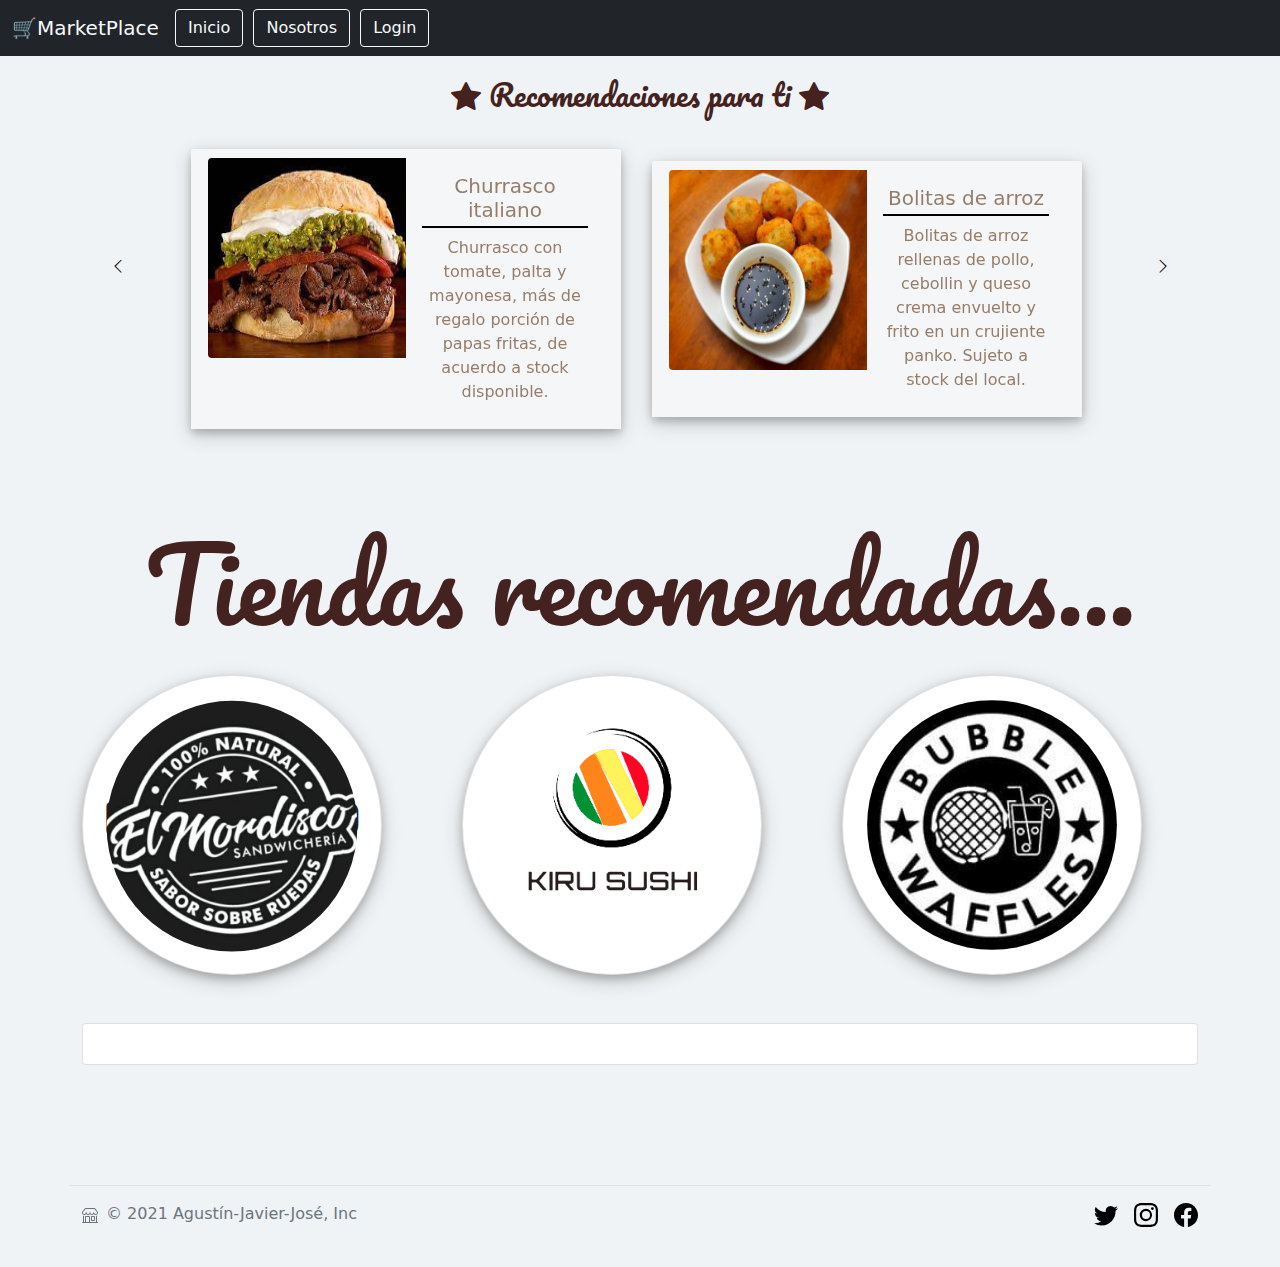
==== commit b4cd8158: "Se cambia el diseño del index.html" ====
--- a/index.html
+++ b/index.html
@@ -14,6 +14,7 @@
     <link rel="preconnect" href="https://fonts.googleapis.com">
     <link rel="preconnect" href="https://fonts.gstatic.com" crossorigin>
     <link href="https://fonts.googleapis.com/css2?family=Pacifico&display=swap" rel="stylesheet">
+    <link href="https://fonts.googleapis.com/css2?family=Concert+One&display=swap" rel="stylesheet">
 </head>
 <body class="body-background">
     <!--barra navegación-->
@@ -50,7 +51,7 @@
                 <div class="carousel-item active p-3">
                   <div class="row row-cols-2 g-4 d-flex align-items-center">
                     <div class="col">
-                      <div class="card card-header mb-3" style="max-width: 540px;">
+                      <div class="card card-header mb-3">
                         <div class="row g-0">
                           <div class="col-md-6">
                             <img src="img/1_local1.png" class="img-fluid rounded-start img-carrusel" alt="...">
@@ -161,26 +162,34 @@
           <div class="col">
             <div class="card card-tienda">
               <img src="img/icon_local1.png" class="card-img-top img-card-tienda" alt="...">
+              <div class="card-img-overlay overlay-tienda d-flex align-items-center justify-content-center">
+                <p class="text-center p-overlay">EL MORDISCO</p>
+              </div>
             </div>
           </div>
           <div class="col">
             <div class="card card-tienda">
               <img src="img/icon_local2.png" class="card-img-top img-card-tienda" alt="...">
+              <div class="card-img-overlay overlay-tienda d-flex align-items-center justify-content-center">
+                <p class="text-center p-overlay">KIRU SUSHI</p>
+              </div>
             </div>
           </div>
           <div class="col">
             <div class="card card-tienda">
               <img src="img/icon_local3.png" class="card-img-top img-card-tienda" alt="...">
-            </div>
-          </div>
+              <div class="card-img-overlay overlay-tienda d-flex align-items-center justify-content-center">
+                <p class="text-center p-overlay">BUBBLE WAFFLES</p>
+              </div>
+          </div>
+        </div>
         </div>
         <div class="row row-cols-1 g-4 mb-5">
           <div class="col mb-5">
             <div class="card">
               <div class="card-body">
                 <p class="h5 text-center">
-                  Lorem ipsum dolor sit amet consectetur, adipisicing elit. Sed, aperiam tempora alias pariatur error, maiores cumque 
-                  laboriosam ullam explicabo dolor libero accusantium veniam velit vero inventore eligendi, dolore perspiciatis asperiores!
+                 
                 </p>
               </div>
             </div>
--- a/css/inicio.css
+++ b/css/inicio.css
@@ -3,39 +3,35 @@
     margin: 0;
 }
 .body-background{
-    background-color: #ffffeb;
+    background-color: #F0F3F5;
 }
 .previo{
     color: #000000;
     font-weight: bold;
     border-radius: 30px 0px 0px 30px;
-    background-color: #ffd900;
-    border-left: solid #000000 2px;
-    border-top: solid #000000 2px;
-    border-bottom: solid #000000 2px;
+    background-color: transparent;
 }
 .carrusel{
-    border-left: solid #ffffff 2px;
-    border-right: solid #ffffff 2px;
-    border-top: solid #000000 2px;
-    border-bottom: solid #000000 2px;
-    background-color: #ffd900;
+    background-color: transparent;
+    padding-left: 10px;
+    padding-right: 10px;
 }
 .siguiente{
     color: #000000;
     font-weight: bold;
-    border-radius: 0px 30px 30px 0px;
-    background-color: #ffd900;
-    border-right: solid #000000 2px;
-    border-top: solid #000000 2px;
-    border-bottom: solid #000000 2px;
+    background-color: transparent;
 }
 .card-header{
-    border: solid #000000 2px;
-    background-color: #dfd8b0;
+    border: solid rgba(250, 250, 250, 0.1) 1px;
+    background-color: rgba(250, 250, 250, 0.5);
     border-radius: 10px 10px 10px 10px ;
+    color: #967D69;
     min-height: 250px;
+    width: 430px;
     overflow: hidden;
+    box-shadow: 0 4px 8px 0 rgba(0, 0, 0, 0.2), 0 6px 20px 0 rgba(0, 0, 0, 0.19);
+    text-align: center;
+    backdrop-filter: blur(20px);
 }
 .card-title-carrusel{
     border-bottom: solid #000000 2px;
@@ -44,11 +40,21 @@
 .card-tienda{
     max-width: 300px;
     max-height: 300px;
+    transition: clip-path 2s;
+    clip-path: circle(70.7% at 50% 50%);
+    box-shadow: 0 4px 8px 0 rgba(0, 0, 0, 0.2), 0 6px 20px 0 rgba(0, 0, 0, 0.19);
+    text-align: center;
+    border-radius: 500px;
+}
+.card-tienda:hover{
+    clip-path: circle(45% at 50% 50%);
+    transition: clip-path 2s;
 }
 
 .p-titulo-big{
     font-family: 'Pacifico', cursive;
     font-size: 100px;
+    color: #442220;
 }
 .p-titulo-medium{
     font-family: 'Pacifico', cursive;
@@ -57,8 +63,27 @@
 .p-titulo-small{
     font-family: 'Pacifico', cursive;
     font-size: 30px;
+    color: #442220;
 }
 .img-carrusel{
     width: 200px;
     height: 200px;
-}+}
+
+.img-card-tienda:hover{
+    clip-path: circle(0 at 50% 50%);
+    transition: clip-path 1.5s;
+}
+.img-card-tienda{
+    color: #ffffff;
+    background-color: #000000;
+    z-index: 1;
+    clip-path: circle(41.9% at 50% 50%);
+    transition: clip-path 1.5s;
+
+}
+.p-overlay{
+    font-family: 'Concert One', cursive;
+    font-size: 45px;
+    font-weight: bold;
+}
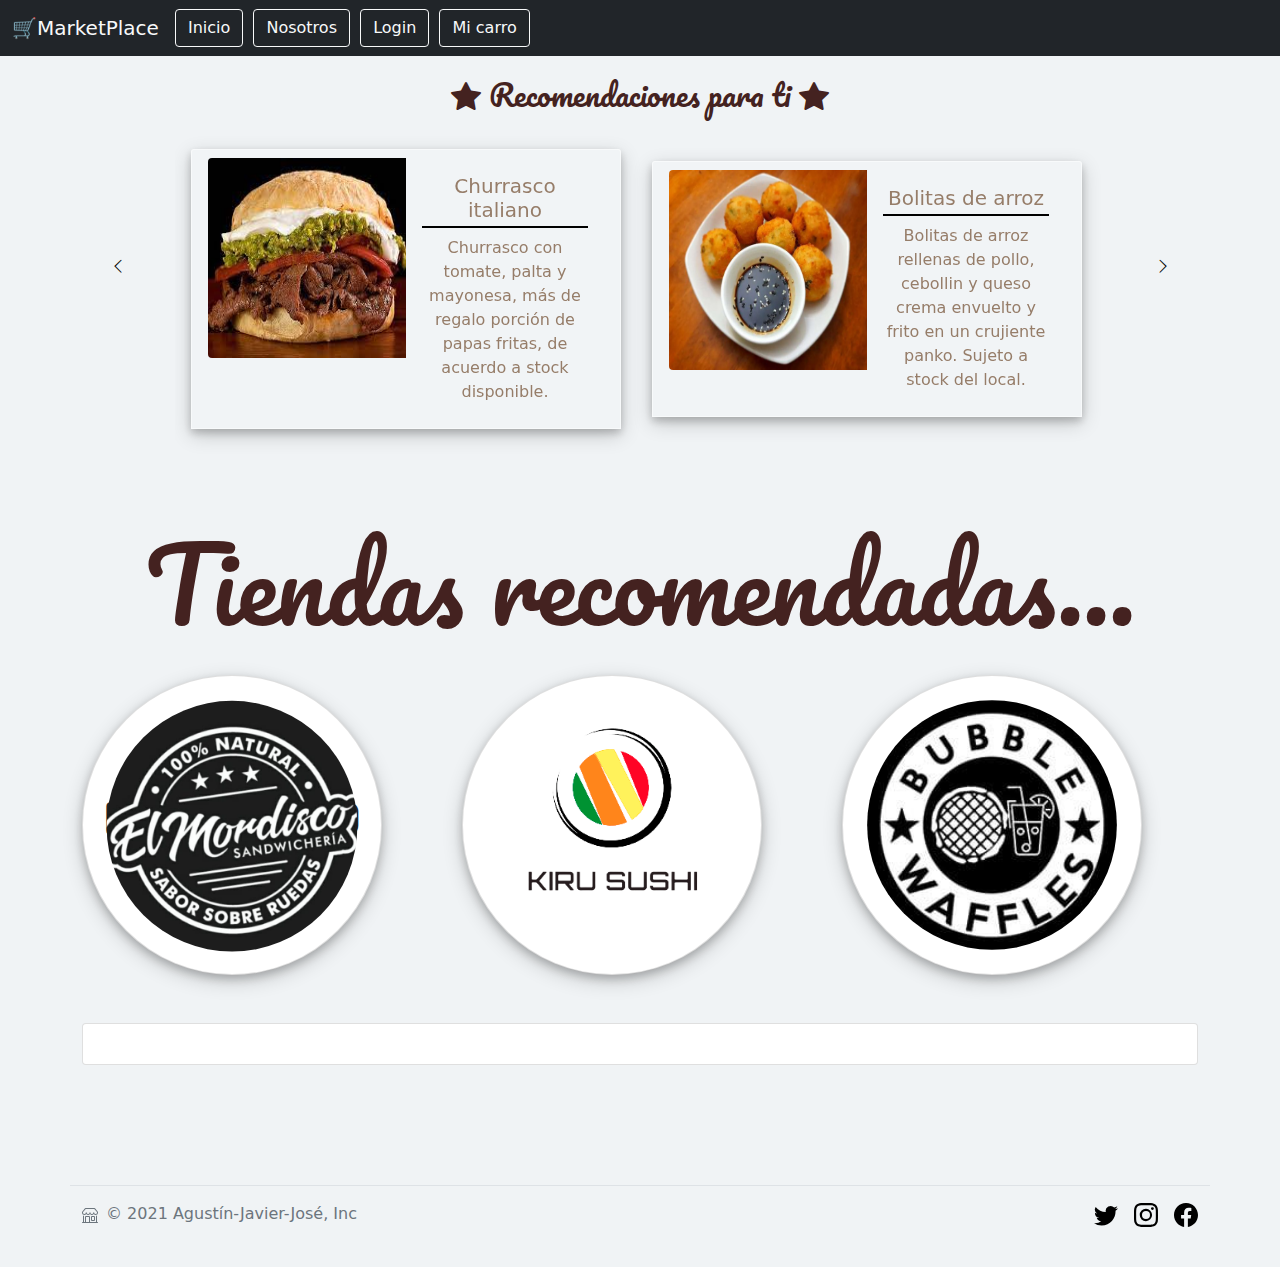
==== commit 1d01117b: "Se arreglan nav bars y se hace fichero checkout" ====
--- a/index.html
+++ b/index.html
@@ -32,6 +32,8 @@
             <a class="btn btn-outline-light" href="nosotros.html">Nosotros</a>
             &nbsp&nbsp
             <a class="btn btn-outline-light" href="login.php">Login</a>
+            &nbsp&nbsp
+            <a class="btn btn-outline-light" href="checkout.html">Mi carro</a>
           </div>
         </div>
       </div>
--- a/css/inicio.css
+++ b/css/inicio.css
@@ -22,8 +22,8 @@
     background-color: transparent;
 }
 .card-header{
-    border: solid rgba(250, 250, 250, 0.1) 1px;
-    background-color: rgba(250, 250, 250, 0.5);
+    border: solid rgba(255, 255, 255, 0.5) 1px;
+    background-color: rgba(255, 255, 255, 0.1);
     border-radius: 10px 10px 10px 10px ;
     color: #967D69;
     min-height: 250px;
@@ -76,7 +76,7 @@
 }
 .img-card-tienda{
     color: #ffffff;
-    background-color: #000000;
+    background-color: #ffffff;
     z-index: 1;
     clip-path: circle(41.9% at 50% 50%);
     transition: clip-path 1.5s;
